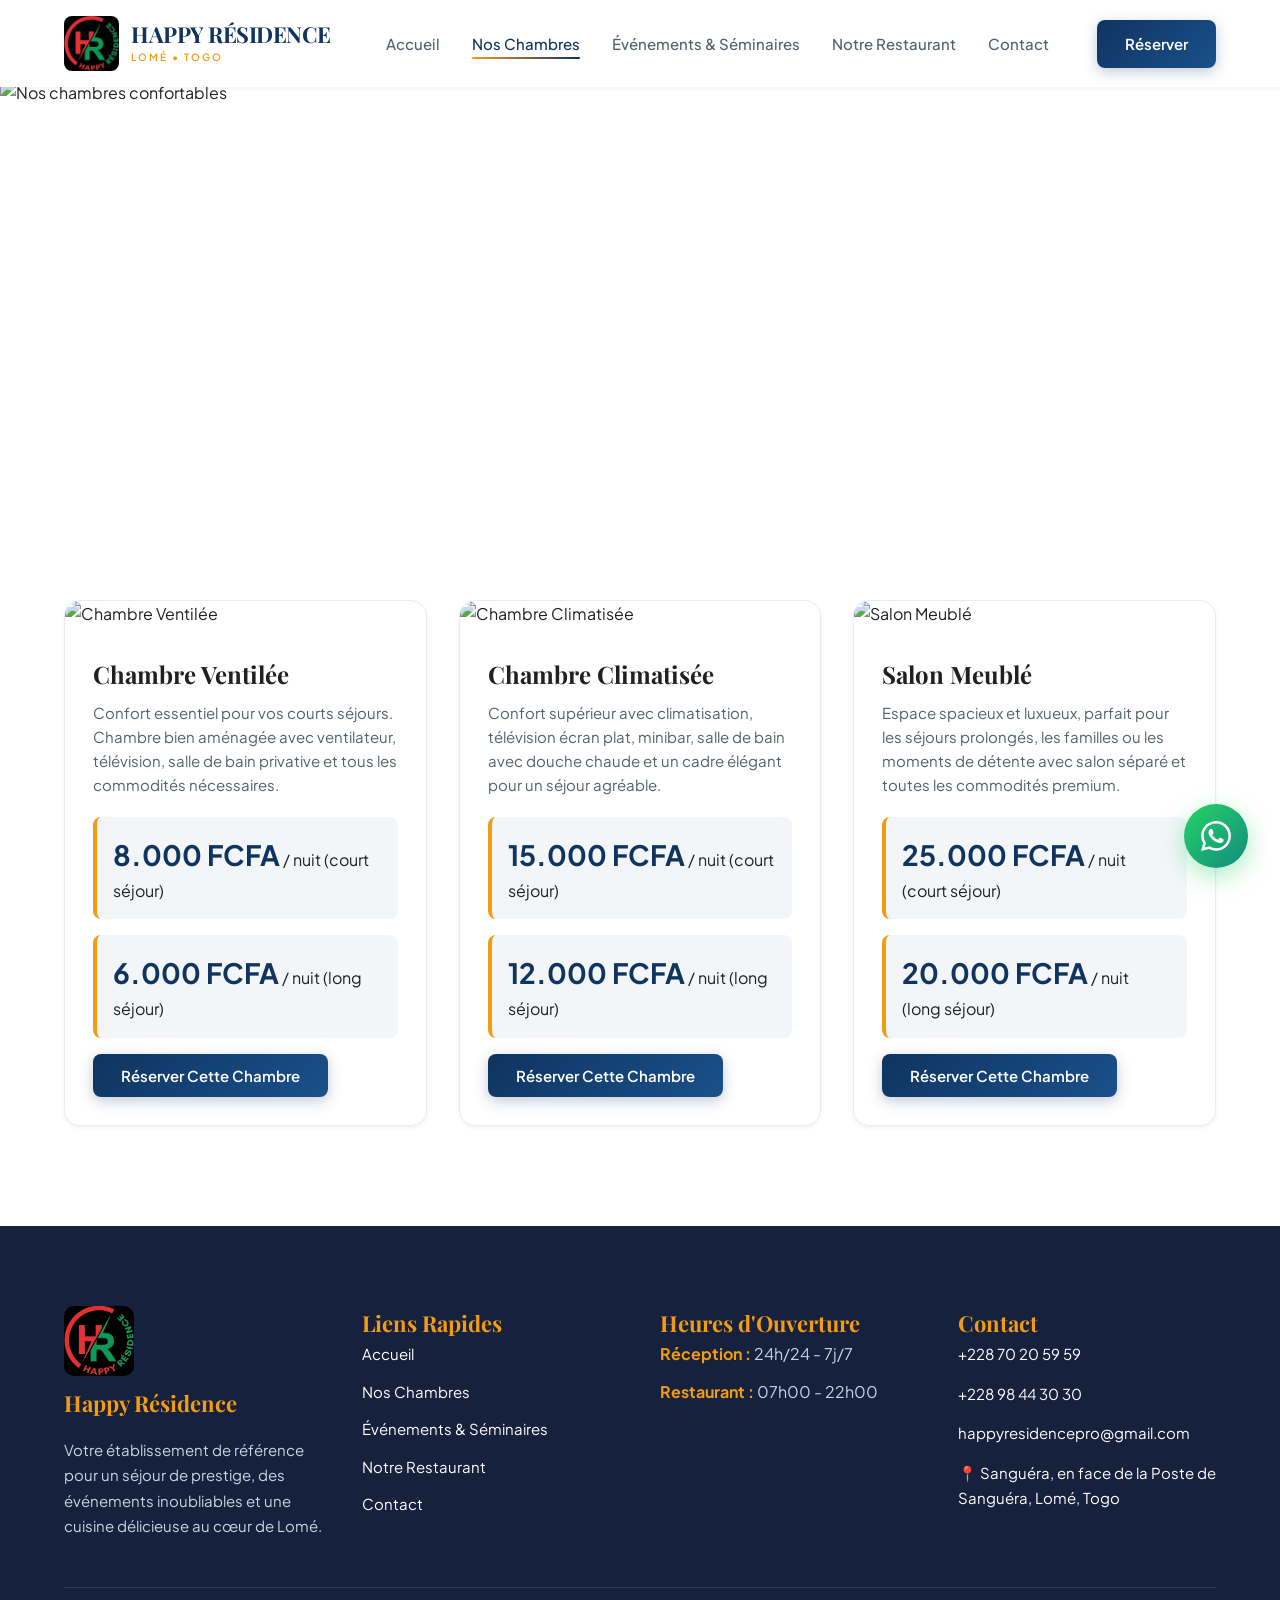
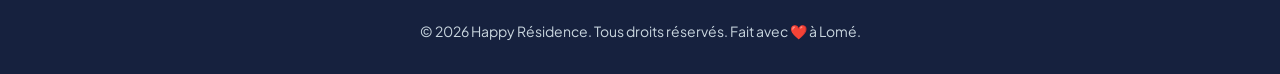
==== chambres.html @ ac266f94 "Initial commit: Happy Residence website project" ====
<!DOCTYPE html>
<html lang="fr">
<head>
    <meta charset="UTF-8">
    <meta name="viewport" content="width=device-width, initial-scale=1.0">
    <title>Nos Chambres & Tarifs | Happy Résidence - Lomé, Togo</title>
    
    <link rel="preconnect" href="https://fonts.googleapis.com">
    <link rel="preconnect" href="https://fonts.gstatic.com" crossorigin>
    <link href="https://fonts.googleapis.com/css2?family=Playfair+Display:wght=400;500;600;700&family=Plus+Jakarta+Sans:wght=300;400;500;600;700&display=swap" rel="stylesheet">
    
    <link rel="stylesheet" href="css/style.css">
    <link rel="stylesheet" href="css/responsive.css">
</head>
<body>
    <header class="header">
        <div class="container">
            <div class="header-content">
                <a href="index.html" class="logo">
                    <img src="img/logo.jpeg" alt="Happy Résidence Logo" class="logo-img">
                    <div class="logo-text">
                        <h1 class="logo-title">HAPPY RÉSIDENCE</h1>
                        <p class="logo-subtitle">LOMÉ • TOGO</p>
                    </div>
                </a>
                
                <nav class="nav">
                    <ul class="nav-list">
                        <li><a href="index.html" class="nav-link">Accueil</a></li>
                        <li><a href="chambres.html" class="nav-link active">Nos Chambres</a></li>
                        <li><a href="evenements.html" class="nav-link">Événements & Séminaires</a></li>
                        <li><a href="restaurant.html" class="nav-link">Notre Restaurant</a></li>
                        <li><a href="contact.html" class="nav-link">Contact</a></li>
                    </ul>
                    <a href="contact.html" class="btn btn-primary">Réserver</a>
                </nav>
                
                <button class="burger-btn" id="burgerBtn" aria-label="Menu">
                    <span></span>
                    <span></span>
                    <span></span>
                </button>
            </div>
        </div>
        
        <div class="mobile-menu" id="mobileMenu">
            <nav class="mobile-nav">
                <ul class="mobile-nav-list">
                    <li><a href="index.html" class="mobile-nav-link">Accueil</a></li>
                    <li><a href="chambres.html" class="mobile-nav-link active">Nos Chambres</a></li>
                    <li><a href="evenements.html" class="mobile-nav-link">Événements & Séminaires</a></li>
                    <li><a href="restaurant.html" class="mobile-nav-link">Notre Restaurant</a></li>
                    <li><a href="contact.html" class="mobile-nav-link">Contact</a></li>
                </ul>
                <a href="contact.html" class="btn btn-primary mobile-cta">Réserver</a>
            </nav>
        </div>
    </header>

    <section class="page-header">
        <img src="https://images.unsplash.com/photo-1631049307264-da0ec9d70304?q=80&w=2070&auto=format&fit=crop" alt="Nos chambres confortables" class="page-header-bg" loading="lazy">
        <div class="page-header-content">
            <h1 class="page-title">Nos Chambres</h1>
            <p class="page-subtitle">Confort, tranquillité et élégance pour votre séjour</p>
        </div>
    </section>

    <section class="rooms">
        <div class="container">
            <div class="rooms-grid">
                <article class="room-card fade-in">
                    <img src="https://images.unsplash.com/photo-1611892440504-42a792e24d32?q=80&w=800&auto=format&fit=crop" alt="Chambre Ventilée" class="room-image" loading="lazy">
                    <div class="room-content">
                        <h3 class="room-title">Chambre Ventilée</h3>
                        <p class="room-description">Confort essentiel pour vos courts séjours. Chambre bien aménagée avec ventilateur, télévision, salle de bain privative et tous les commodités nécessaires.</p>
                        <div class="room-price">
                            <span class="price-main">8.000 FCFA</span>
                            <span class="price-period">/ nuit (court séjour)</span>
                        </div>
                        <div class="room-price">
                            <span class="price-main">6.000 FCFA</span>
                            <span class="price-period">/ nuit (long séjour)</span>
                        </div>
                        <button class="btn btn-primary book-btn" data-room="Chambre Ventilée" data-price-court="8.000" data-price-long="6.000">Réserver Cette Chambre</button>
                    </div>
                </article>

                <article class="room-card fade-in">
                    <img src="https://images.unsplash.com/photo-1590490360182-c33d57733427?q=80&w=800&auto=format&fit=crop" alt="Chambre Climatisée" class="room-image" loading="lazy">
                    <div class="room-content">
                        <h3 class="room-title">Chambre Climatisée</h3>
                        <p class="room-description">Confort supérieur avec climatisation, télévision écran plat, minibar, salle de bain avec douche chaude et un cadre élégant pour un séjour agréable.</p>
                        <div class="room-price">
                            <span class="price-main">15.000 FCFA</span>
                            <span class="price-period">/ nuit (court séjour)</span>
                        </div>
                        <div class="room-price">
                            <span class="price-main">12.000 FCFA</span>
                            <span class="price-period">/ nuit (long séjour)</span>
                        </div>
                        <button class="btn btn-primary book-btn" data-room="Chambre Climatisée" data-price-court="15.000" data-price-long="12.000">Réserver Cette Chambre</button>
                    </div>
                </article>

                <article class="room-card fade-in">
                    <img src="https://images.unsplash.com/photo-1618773928121-c32242e63f39?q=80&w=800&auto=format&fit=crop" alt="Salon Meublé" class="room-image" loading="lazy">
                    <div class="room-content">
                        <h3 class="room-title">Salon Meublé</h3>
                        <p class="room-description">Espace spacieux et luxueux, parfait pour les séjours prolongés, les familles ou les moments de détente avec salon séparé et toutes les commodités premium.</p>
                        <div class="room-price">
                            <span class="price-main">25.000 FCFA</span>
                            <span class="price-period">/ nuit (court séjour)</span>
                        </div>
                        <div class="room-price">
                            <span class="price-main">20.000 FCFA</span>
                            <span class="price-period">/ nuit (long séjour)</span>
                        </div>
                        <button class="btn btn-primary book-btn" data-room="Salon Meublé" data-price-court="25.000" data-price-long="20.000">Réserver Cette Chambre</button>
                    </div>
                </article>
            </div>
        </div>
    </section>

    <footer class="footer">
        <div class="container">
            <div class="footer-grid">
                <div class="footer-col">
                    <a href="index.html" class="footer-logo-link">
                        <img src="img/logo.jpeg" alt="Happy Résidence Logo" class="footer-logo-img">
                        <h3 class="footer-title">Happy Résidence</h3>
                    </a>
                    <p class="footer-text">Votre établissement de référence pour un séjour de prestige, des événements inoubliables et une cuisine délicieuse au cœur de Lomé.</p>
                </div>

                <div class="footer-col">
                    <h3 class="footer-title">Liens Rapides</h3>
                    <ul class="footer-links">
                        <li><a href="index.html" class="footer-link">Accueil</a></li>
                        <li><a href="chambres.html" class="footer-link">Nos Chambres</a></li>
                        <li><a href="evenements.html" class="footer-link">Événements & Séminaires</a></li>
                        <li><a href="restaurant.html" class="footer-link">Notre Restaurant</a></li>
                        <li><a href="contact.html" class="footer-link">Contact</a></li>
                    </ul>
                </div>

                <div class="footer-col">
                    <h3 class="footer-title">Heures d'Ouverture</h3>
                    <ul class="footer-hours">
                        <li><strong>Réception :</strong> 24h/24 - 7j/7</li>
                        <li><strong>Restaurant :</strong> 07h00 - 22h00</li>
                    </ul>
                </div>

                <div class="footer-col">
                    <h3 class="footer-title">Contact</h3>
                    <ul class="footer-contact">
                        <li><a href="tel:+22870205959" class="footer-link">+228 70 20 59 59</a></li>
                        <li><a href="tel:+22898443030" class="footer-link">+228 98 44 30 30</a></li>
                        <li><a href="mailto:happyresidencepro@gmail.com" class="footer-link">happyresidencepro@gmail.com</a></li>
                        <li><a href="https://maps.app.goo.gl/DwYgNiYXTVV6hnTg8" class="footer-link" target="_blank">📍 Sanguéra, en face de la Poste de Sanguéra, Lomé, Togo</a></li>
                    </ul>
                </div>
            </div>

            <div class="footer-bottom">
                <p class="footer-copyright">&copy; 2026 Happy Résidence. Tous droits réservés. Fait avec ❤️ à Lomé.</p>
            </div>
        </div>
    </footer>

    <a href="https://wa.me/22870205959?text=Bonjour%20Happy%20R%C3%A9sidence%2C%20je%20souhaite%20vous%20contacter%20pour%20réserver%20une%20chambre." target="_blank" class="whatsapp-float" aria-label="Contactez-nous sur WhatsApp">
        <svg viewBox="0 0 24 24" fill="currentColor">
            <path d="M17.472 14.382c-.297-.149-1.758-.867-2.03-.967-.273-.099-.471-.148-.67.15-.197.297-.767.966-.94 1.164-.173.199-.347.223-.644.075-.297-.15-1.255-.463-2.39-1.475-.883-.788-1.48-1.761-1.653-2.059-.173-.297-.018-.458.13-.606.134-.133.298-.347.446-.52.149-.174.198-.298.298-.497.099-.198.05-.371-.025-.52-.075-.149-.669-1.612-.916-2.207-.242-.579-.487-.5-.669-.51-.173-.008-.371-.01-.57-.01-.198 0-.52.074-.792.372-.272.297-1.04 1.016-1.04 2.479 0 1.462 1.065 2.875 1.213 3.074.149.198 2.096 3.2 5.077 4.487.709.306 1.262.489 1.694.625.712.227 1.36.195 1.871.118.571-.085 1.758-.719 2.006-1.413.248-.694.248-1.289.173-1.413-.074-.124-.272-.198-.57-.347m-5.421 7.403h-.004a9.87 9.87 0 01-5.031-1.378l-.361-.214-3.741.982.998-3.648-.235-.374a9.86 9.86 0 01-1.51-5.26c.001-5.45 4.436-9.884 9.888-9.884 2.64 0 5.122 1.03 6.988 2.898a9.825 9.825 0 012.893 6.994c-.003 5.45-4.437 9.884-9.885 9.884m8.413-18.297A11.815 11.815 0 0012.05 0C5.495 0 .16 5.335.157 11.892c0 2.096.547 4.142 1.588 5.945L.057 24l6.305-1.654a11.882 11.882 0 005.683 1.448h.005c6.554 0 11.89-5.335 11.893-11.893a11.821 11.821 0 00-3.48-8.413z"></path>
        </svg>
    </a>

    <script src="js/main.js"></script>
    <script src="js/booking.js"></script>
</body>
</html>
---- css/style.css ----
:root {
    --primary-color: #0f3460;
    --secondary-color: #1a508b;
    --accent-color: #f39c12;
    --text-dark: #1e2022;
    --text-light: #52616b;
    --text-muted: #c9d6df;
    --bg-white: #ffffff;
    --bg-light: #f8f9fa;
    --bg-dark: #0f3460;
    --bg-footer: #16213e;
    --border-light: #e9ecef;
    --shadow-sm: 0 2px 4px rgba(0, 0, 0, 0.05);
    --shadow-md: 0 4px 12px rgba(0, 0, 0, 0.08);
    --shadow-lg: 0 10px 30px rgba(0, 0, 0, 0.12);
    --shadow-xl: 0 20px 60px rgba(0, 0, 0, 0.15);
    --transition: all 0.3s cubic-bezier(0.25, 0.46, 0.45, 0.94);
    --radius-sm: 4px;
    --radius-md: 8px;
    --radius-lg: 16px;
    --radius-xl: 24px;
}

* {
    margin: 0;
    padding: 0;
    box-sizing: border-box;
}

html {
    scroll-behavior: smooth;
}

body {
    font-family: 'Plus Jakarta Sans', -apple-system, BlinkMacSystemFont, 'Segoe UI', Roboto, Oxygen, Ubuntu, Cantarell, sans-serif;
    color: var(--text-dark);
    line-height: 1.6;
    background-color: var(--bg-white);
    -webkit-font-smoothing: antialiased;
    -moz-osx-font-smoothing: grayscale;
}

.container {
    max-width: 1200px;
    margin: 0 auto;
    padding: 0 24px;
}

/* Header Styles */
.header {
    position: fixed;
    top: 0;
    left: 0;
    right: 0;
    background-color: rgba(255, 255, 255, 0.95);
    backdrop-filter: blur(10px);
    -webkit-backdrop-filter: blur(10px);
    box-shadow: var(--shadow-sm);
    z-index: 1000;
    padding: 16px 0;
    transition: var(--transition);
}

.header.scrolled {
    box-shadow: var(--shadow-md);
    padding: 12px 0;
}

.header-content {
    display: flex;
    justify-content: space-between;
    align-items: center;
}

.logo {
    text-decoration: none;
    display: flex;
    align-items: center;
    gap: 12px;
}

.logo-img {
    width: 55px;
    height: 55px;
    object-fit: cover;
    border-radius: 8px;
}

.logo-text {
    display: flex;
    flex-direction: column;
}

.logo-title {
    font-family: 'Playfair Display', Georgia, serif;
    font-size: 22px;
    font-weight: 700;
    color: var(--primary-color);
    line-height: 1.1;
    letter-spacing: -0.5px;
}

.logo-subtitle {
    font-size: 10px;
    color: var(--accent-color);
    font-weight: 600;
    letter-spacing: 2px;
    text-transform: uppercase;
    margin-top: 2px;
}

.nav {
    display: flex;
    align-items: center;
    gap: 48px;
}

.nav-list {
    display: flex;
    list-style: none;
    gap: 32px;
}

.nav-link {
    text-decoration: none;
    color: var(--text-light);
    font-weight: 500;
    font-size: 15px;
    transition: var(--transition);
    position: relative;
}

.nav-link::after {
    content: '';
    position: absolute;
    bottom: -6px;
    left: 0;
    width: 0;
    height: 2px;
    background: linear-gradient(90deg, var(--accent-color), var(--primary-color));
    transition: var(--transition);
    border-radius: 2px;
}

.nav-link:hover,
.nav-link.active {
    color: var(--primary-color);
}

.nav-link:hover::after,
.nav-link.active::after {
    width: 100%;
}

/* Button Styles */
.btn {
    display: inline-flex;
    align-items: center;
    justify-content: center;
    gap: 8px;
    padding: 12px 28px;
    border-radius: var(--radius-md);
    font-weight: 600;
    font-size: 15px;
    text-decoration: none;
    transition: var(--transition);
    cursor: pointer;
    border: none;
    font-family: inherit;
    outline: none;
}

.btn-primary {
    background: linear-gradient(135deg, var(--primary-color), var(--secondary-color));
    color: var(--bg-white);
    box-shadow: 0 4px 14px rgba(15, 52, 96, 0.25);
}

.btn-primary:hover {
    transform: translateY(-2px);
    box-shadow: 0 8px 24px rgba(15, 52, 96, 0.35);
}

.btn-secondary {
    background-color: transparent;
    color: var(--bg-white);
    border: 2px solid var(--bg-white);
}

.btn-secondary:hover {
    background-color: var(--bg-white);
    color: var(--primary-color);
    transform: translateY(-2px);
}

.btn-accent {
    background: linear-gradient(135deg, var(--accent-color), #e67e22);
    color: var(--bg-white);
    box-shadow: 0 4px 14px rgba(243, 156, 18, 0.3);
}

.btn-accent:hover {
    transform: translateY(-2px);
    box-shadow: 0 8px 24px rgba(243, 156, 18, 0.4);
}

.btn-outline {
    background-color: transparent;
    color: var(--primary-color);
    border: 2px solid var(--primary-color);
}

.btn-outline:hover {
    background-color: var(--primary-color);
    color: var(--bg-white);
    transform: translateY(-2px);
}

/* Mobile Menu */
.burger-btn {
    display: none;
    flex-direction: column;
    gap: 6px;
    background: none;
    border: none;
    cursor: pointer;
    padding: 8px;
    z-index: 1001;
}

.burger-btn span {
    width: 26px;
    height: 3px;
    background-color: var(--primary-color);
    border-radius: 2px;
    transition: var(--transition);
}

.burger-btn.active span:nth-child(1) {
    transform: rotate(45deg) translate(6px, 6px);
}

.burger-btn.active span:nth-child(2) {
    opacity: 0;
}

.burger-btn.active span:nth-child(3) {
    transform: rotate(-45deg) translate(6px, -6px);
}

.mobile-menu {
    display: none;
    position: fixed;
    top: 0;
    left: 0;
    right: 0;
    bottom: 0;
    background-color: var(--bg-white);
    z-index: 999;
    padding: 100px 32px 40px;
    transform: translateX(100%);
    transition: transform 0.4s cubic-bezier(0.25, 0.46, 0.45, 0.94);
}

.mobile-menu.active {
    transform: translateX(0);
}

.mobile-nav-list {
    list-style: none;
    display: flex;
    flex-direction: column;
    gap: 24px;
    margin-bottom: 48px;
}

.mobile-nav-link {
    text-decoration: none;
    color: var(--text-dark);
    font-size: 20px;
    font-weight: 600;
    transition: var(--transition);
}

.mobile-nav-link:hover,
.mobile-nav-link.active {
    color: var(--primary-color);
}

.mobile-cta {
    width: 100%;
}

/* Hero Section */
.hero {
    position: relative;
    height: 100vh;
    min-height: 640px;
    overflow: hidden;
    margin-top: 80px;
}

.hero-bg {
    width: 100%;
    height: 100%;
    object-fit: cover;
    position: absolute;
    top: 0;
    left: 0;
    pointer-events: none;
}

.hero-overlay {
    position: absolute;
    top: 0;
    left: 0;
    right: 0;
    bottom: 0;
    background: linear-gradient(135deg, rgba(15, 52, 96, 0.4) 0%, rgba(22, 33, 62, 0.5) 100%);
    z-index: 1;
}

.hero-content {
    position: absolute;
    top: 50%;
    left: 50%;
    transform: translate(-50%, -50%);
    z-index: 2;
    text-align: center;
    color: var(--bg-white);
    width: 100%;
    padding: 0 24px;
}

.hero-subtitle {
    font-size: 14px;
    color: var(--accent-color);
    font-weight: 700;
    letter-spacing: 3px;
    text-transform: uppercase;
    margin-bottom: 16px;
}

.hero-title {
    font-family: 'Playfair Display', Georgia, serif;
    font-size: 56px;
    font-weight: 700;
    margin-bottom: 16px;
    line-height: 1.15;
    letter-spacing: -1px;
}

.hero-description {
    font-size: 18px;
    margin-bottom: 40px;
    font-weight: 400;
    color: rgba(255, 255, 255, 0.85);
    max-width: 600px;
    margin-left: auto;
    margin-right: auto;
}

.hero-buttons {
    display: flex;
    gap: 16px;
    justify-content: center;
    flex-wrap: wrap;
}

/* Page Header */
.page-header {
    position: relative;
    height: 420px;
    overflow: hidden;
    margin-top: 80px;
}

.page-header-bg {
    width: 100%;
    height: 100%;
    object-fit: cover;
}

.page-header-overlay {
    position: absolute;
    top: 0;
    left: 0;
    right: 0;
    bottom: 0;
    background: linear-gradient(135deg, rgba(15, 52, 96, 0.85) 0%, rgba(22, 33, 62, 0.92) 100%);
    z-index: 1;
}

.page-header-content {
    position: absolute;
    top: 50%;
    left: 50%;
    transform: translate(-50%, -50%);
    z-index: 2;
    text-align: center;
    color: var(--bg-white);
    width: 100%;
    padding: 0 24px;
}

.page-title {
    font-family: 'Playfair Display', Georgia, serif;
    font-size: 48px;
    font-weight: 700;
    margin-bottom: 12px;
    line-height: 1.2;
    letter-spacing: -1px;
}

.page-subtitle {
    font-size: 18px;
    color: rgba(255, 255, 255, 0.85);
    font-weight: 500;
}

/* Booking Bar */
.booking-bar {
    position: relative;
    margin-top: -80px;
    z-index: 10;
}

.booking-form {
    background-color: var(--bg-white);
    padding: 32px;
    border-radius: var(--radius-lg);
    box-shadow: var(--shadow-xl);
    display: grid;
    grid-template-columns: repeat(5, 1fr);
    gap: 20px;
    align-items: end;
}

.form-group {
    display: flex;
    flex-direction: column;
    gap: 8px;
}

.form-group label {
    font-size: 13px;
    font-weight: 700;
    color: var(--text-light);
    text-transform: uppercase;
    letter-spacing: 0.5px;
}

.form-group input,
.form-group select {
    padding: 14px 16px;
    border: 1.5px solid var(--border-light);
    border-radius: var(--radius-md);
    font-family: inherit;
    font-size: 15px;
    color: var(--text-dark);
    transition: var(--transition);
    background-color: var(--bg-white);
}

.form-group input:focus,
.form-group select:focus {
    outline: none;
    border-color: var(--primary-color);
    box-shadow: 0 0 0 4px rgba(15, 52, 96, 0.08);
}

/* Sections */
.rooms,
.events,
.restaurant,
.home-features,
.contact-section {
    padding: 100px 0;
}

.events,
.restaurant {
    background-color: var(--bg-light);
}

.section-header {
    text-align: center;
    margin-bottom: 64px;
}

.section-subtitle {
    font-size: 13px;
    color: var(--accent-color);
    font-weight: 700;
    letter-spacing: 2.5px;
    text-transform: uppercase;
    margin-bottom: 12px;
}

.section-title {
    font-family: 'Playfair Display', Georgia, serif;
    font-size: 42px;
    font-weight: 700;
    color: var(--text-dark);
    line-height: 1.2;
    letter-spacing: -0.5px;
}

/* Features Grid */
.features-grid {
    display: grid;
    grid-template-columns: repeat(3, 1fr);
    gap: 32px;
}

.feature-card {
    background-color: var(--bg-white);
    border-radius: var(--radius-lg);
    overflow: hidden;
    box-shadow: var(--shadow-sm);
    transition: var(--transition);
    border: 1px solid var(--border-light);
}

.feature-card:hover {
    transform: translateY(-8px);
    box-shadow: var(--shadow-lg);
}

.feature-image {
    width: 100%;
    height: 220px;
    object-fit: cover;
}

.feature-content {
    padding: 28px;
}

.feature-title {
    font-family: 'Playfair Display', Georgia, serif;
    font-size: 22px;
    font-weight: 700;
    margin-bottom: 10px;
    color: var(--text-dark);
}

.feature-description {
    color: var(--text-light);
    margin-bottom: 24px;
    line-height: 1.6;
    font-size: 15px;
}

/* Services Section */
.services {
    padding: 100px 0;
    background-color: var(--bg-white);
}

.services-grid {
    display: grid;
    grid-template-columns: repeat(3, 1fr);
    gap: 32px;
}

.service-card {
    background-color: var(--bg-light);
    padding: 32px;
    border-radius: var(--radius-lg);
    text-align: center;
    transition: var(--transition);
    border: 1px solid var(--border-light);
}

.service-card:hover {
    transform: translateY(-8px);
    box-shadow: var(--shadow-lg);
}

.service-icon-wrapper {
    width: 72px;
    height: 72px;
    background: linear-gradient(135deg, var(--primary-color), var(--secondary-color));
    border-radius: 50%;
    display: flex;
    align-items: center;
    justify-content: center;
    margin: 0 auto 20px;
}

.service-icon-svg {
    width: 32px;
    height: 32px;
    stroke: var(--bg-white);
    stroke-width: 2;
    fill: none;
}

.service-title {
    font-family: var(--font-heading);
    font-size: 20px;
    font-weight: 700;
    color: var(--text-dark);
    margin-bottom: 12px;
}

.service-text {
    color: var(--text-light);
    font-size: 15px;
    line-height: 1.6;
}

/* Gallery Preview Section */
.gallery-preview {
    padding: 100px 0;
    background-color: var(--bg-light);
}

.gallery-grid {
    display: grid;
    grid-template-columns: repeat(auto-fill, minmax(250px, 1fr));
    gap: 20px;
}

.gallery-item {
    border-radius: var(--radius-md);
    overflow: hidden;
    box-shadow: var(--shadow-sm);
    transition: var(--transition);
}

.gallery-item:hover {
    transform: scale(1.03);
    box-shadow: var(--shadow-md);
}

.gallery-item img {
    width: 100%;
    height: 100%;
    object-fit: cover;
    display: block;
}

/* Testimonials Section */
.testimonials {
    padding: 100px 0;
    background-color: var(--bg-white);
}

.testimonials-grid {
    display: grid;
    grid-template-columns: repeat(3, 1fr);
    gap: 32px;
}

.testimonial-card {
    background-color: var(--bg-light);
    padding: 36px;
    border-radius: var(--radius-lg);
    position: relative;
    border: 1px solid var(--border-light);
}

.testimonial-quote {
    font-family: var(--font-heading);
    font-size: 64px;
    color: var(--accent-color);
    line-height: 1;
    position: absolute;
    top: 16px;
    left: 24px;
    opacity: 0.3;
}

.testimonial-text {
    color: var(--text-light);
    font-size: 16px;
    line-height: 1.7;
    margin-bottom: 28px;
    padding-top: 16px;
}

.testimonial-author {
    display: flex;
    align-items: center;
    gap: 16px;
}

.testimonial-avatar {
    width: 56px;
    height: 56px;
    background: linear-gradient(135deg, var(--primary-color), var(--accent-color));
    border-radius: 50%;
    display: flex;
    align-items: center;
    justify-content: center;
    color: var(--bg-white);
    font-weight: 700;
    font-size: 18px;
}

.testimonial-name {
    font-size: 16px;
    font-weight: 700;
    color: var(--text-dark);
    margin-bottom: 4px;
}

.testimonial-role {
    font-size: 14px;
    color: var(--text-light);
}

/* CTA Section */
.cta-section {
    padding: 100px 0;
    background: linear-gradient(135deg, var(--primary-color), var(--secondary-color));
}

.cta-content {
    text-align: center;
    color: var(--bg-white);
}

.cta-title {
    font-family: var(--font-heading);
    font-size: 36px;
    font-weight: 700;
    margin-bottom: 16px;
}

.cta-text {
    font-size: 18px;
    color: rgba(255, 255, 255, 0.9);
    margin-bottom: 32px;
    max-width: 600px;
    margin-left: auto;
    margin-right: auto;
}

.cta-buttons {
    display: flex;
    gap: 16px;
    justify-content: center;
    flex-wrap: wrap;
}

.btn-outline.light {
    border-color: var(--bg-white);
    color: var(--bg-white);
}

.btn-outline.light:hover {
    background-color: var(--bg-white);
    color: var(--primary-color);
}

/* Menu Section */
.menu-section {
    margin-bottom: 5rem;
}

.menu-section-header {
    display: flex;
    align-items: center;
    gap: 1.5rem;
    margin-bottom: 2rem;
}

.menu-section-icon-wrapper {
    width: 4rem;
    height: 4rem;
    background: linear-gradient(135deg, var(--primary-color), var(--secondary-color));
    border-radius: 12px;
    display: flex;
    align-items: center;
    justify-content: center;
    flex-shrink: 0;
}

.menu-section-icon-svg {
    width: 2rem;
    height: 2rem;
    stroke: var(--bg-white);
    fill: none;
}

.menu-section-title {
    font-family: var(--font-heading);
    font-size: 1.75rem;
    font-weight: 700;
    color: var(--text-dark);
    margin-bottom: 0.25rem;
}

.menu-section-desc {
    color: var(--text-light);
    font-size: 1rem;
}

.menu-items-grid {
    display: grid;
    grid-template-columns: repeat(auto-fit, minmax(280px, 1fr));
    gap: 1.5rem;
}

.menu-item-card {
    background-color: var(--bg-white);
    border-radius: 16px;
    overflow: hidden;
    box-shadow: var(--shadow-sm);
    transition: var(--transition);
    border: 1px solid var(--border-light);
}

.menu-item-card:hover {
    transform: translateY(-6px);
    box-shadow: var(--shadow-md);
}

.menu-item-img {
    width: 100%;
    height: 200px;
    object-fit: cover;
}

.menu-item-card-content {
    padding: 1.5rem;
}

.menu-item-card-header {
    display: flex;
    justify-content: space-between;
    align-items: flex-start;
    margin-bottom: 0.75rem;
    gap: 1rem;
}

.menu-item-card-header h4 {
    font-family: var(--font-heading);
    font-size: 1.125rem;
    font-weight: 700;
    color: var(--text-dark);
}

.menu-item-card-price {
    font-size: 1.125rem;
    font-weight: 700;
    color: var(--accent-color);
    white-space: nowrap;
}

.menu-item-card-desc {
    color: var(--text-light);
    font-size: 0.9375rem;
    line-height: 1.5;
}

/* Rooms Grid */
.rooms-grid,
.events-grid {
    display: grid;
    grid-template-columns: repeat(3, 1fr);
    gap: 32px;
}

.room-card,
.event-card {
    background-color: var(--bg-white);
    border-radius: var(--radius-lg);
    overflow: hidden;
    box-shadow: var(--shadow-sm);
    transition: var(--transition);
    border: 1px solid var(--border-light);
}

.room-card:hover,
.event-card:hover {
    transform: translateY(-8px);
    box-shadow: var(--shadow-lg);
}

.room-image,
.event-image {
    width: 100%;
    height: 240px;
    object-fit: cover;
}

.room-content,
.event-content {
    padding: 28px;
}

.room-title,
.event-title {
    font-family: 'Playfair Display', Georgia, serif;
    font-size: 24px;
    font-weight: 700;
    margin-bottom: 8px;
    color: var(--text-dark);
}

.room-description,
.event-description {
    color: var(--text-light);
    margin-bottom: 20px;
    line-height: 1.6;
    font-size: 15px;
}

.room-price {
    margin-bottom: 16px;
    padding: 16px;
    background: linear-gradient(135deg, rgba(15, 52, 96, 0.05), rgba(26, 80, 139, 0.05));
    border-radius: var(--radius-md);
    border-left: 4px solid var(--accent-color);
}

.price-main {
    font-size: 28px;
    font-weight: 700;
    color: var(--primary-color);
}

.price-label {
    font-size: 14px;
    color: var(--text-light);
    font-weight: 500;
}

.room-short-stay {
    font-size: 13px;
    color: var(--text-light);
    margin-bottom: 24px;
    padding: 14px;
    background-color: var(--bg-light);
    border-radius: var(--radius-md);
    line-height: 1.7;
}

.event-price {
    font-size: 15px;
    font-weight: 600;
    color: var(--accent-color);
    margin-bottom: 24px;
    padding: 14px;
    background: linear-gradient(135deg, rgba(243, 156, 18, 0.1), rgba(230, 126, 34, 0.1));
    border-radius: var(--radius-md);
    display: inline-block;
}

.events-grid {
    grid-template-columns: repeat(2, 1fr);
}

/* Restaurant Section */
.restaurant-intro {
    text-align: center;
    font-size: 18px;
    color: var(--text-light);
    margin-bottom: 56px;
    max-width: 700px;
    margin-left: auto;
    margin-right: auto;
}

.menu-container {
    display: grid;
    grid-template-columns: repeat(2, 1fr);
    gap: 24px;
}

.menu-section {
    background-color: var(--bg-white);
    padding: 36px;
    border-radius: var(--radius-lg);
    box-shadow: var(--shadow-sm);
    border: 1px solid var(--border-light);
    transition: var(--transition);
}

.menu-section:hover {
    transform: translateY(-4px);
    box-shadow: var(--shadow-md);
}

.menu-category {
    font-family: 'Playfair Display', Georgia, serif;
    font-size: 24px;
    font-weight: 700;
    color: var(--primary-color);
    margin-bottom: 20px;
    padding-bottom: 12px;
    border-bottom: 2px solid var(--accent-color);
    display: inline-block;
}

.menu-item {
    font-size: 16px;
    color: var(--text-dark);
    margin-bottom: 12px;
    line-height: 1.6;
}

.menu-price {
    font-size: 15px;
    font-weight: 700;
    color: var(--accent-color);
    margin-bottom: 8px;
}

.menu-price.small {
    font-size: 14px;
    color: var(--text-light);
}

/* Contact Section */
.contact-grid {
    display: grid;
    grid-template-columns: 1fr 1.3fr;
    gap: 64px;
}

.contact-info-title,
.contact-form-title {
    font-family: 'Playfair Display', Georgia, serif;
    font-size: 36px;
    font-weight: 700;
    color: var(--text-dark);
    margin-bottom: 40px;
    line-height: 1.2;
}

.contact-item {
    display: flex;
    gap: 20px;
    margin-bottom: 32px;
    padding: 20px;
    background-color: var(--bg-light);
    border-radius: var(--radius-md);
    transition: var(--transition);
}

.contact-item:hover {
    background-color: rgba(15, 52, 96, 0.05);
}

.contact-icon-wrapper {
    width: 48px;
    height: 48px;
    background: linear-gradient(135deg, var(--primary-color), var(--secondary-color));
    border-radius: var(--radius-md);
    display: flex;
    align-items: center;
    justify-content: center;
    flex-shrink: 0;
}

.contact-icon-svg {
    width: 24px;
    height: 24px;
    stroke: var(--bg-white);
    stroke-width: 2;
    fill: none;
}

.contact-details {
    flex: 1;
}

.contact-item-title {
    font-size: 16px;
    font-weight: 700;
    color: var(--text-dark);
    margin-bottom: 6px;
}

.contact-item-text {
    color: var(--text-light);
    line-height: 1.6;
    font-size: 15px;
}

.contact-link {
    color: var(--primary-color);
    text-decoration: none;
    transition: var(--transition);
    font-weight: 500;
}

.contact-link:hover {
    color: var(--secondary-color);
}

.contact-buttons {
    margin-top: 24px;
    display: flex;
    flex-direction: column;
    gap: 12px;
}

.btn-full {
    width: 100%;
}

.contact-form {
    background-color: var(--bg-white);
    padding: 40px;
    border-radius: var(--radius-lg);
    box-shadow: var(--shadow-md);
    border: 1px solid var(--border-light);
}

.form-row {
    display: grid;
    grid-template-columns: 1fr 1fr;
    gap: 20px;
}

.contact-form .form-group input,
.contact-form .form-group select,
.contact-form .form-group textarea {
    width: 100%;
    padding: 14px 16px;
    border: 1.5px solid var(--border-light);
    border-radius: var(--radius-md);
    font-family: inherit;
    font-size: 15px;
    background-color: var(--bg-white);
    color: var(--text-dark);
    transition: var(--transition);
}

.contact-form .form-group textarea {
    resize: vertical;
    min-height: 120px;
}

.contact-form .form-group input:focus,
.contact-form .form-group select:focus,
.contact-form .form-group textarea:focus {
    outline: none;
    border-color: var(--primary-color);
    box-shadow: 0 0 0 4px rgba(15, 52, 96, 0.08);
}

/* Google Maps */
.map-container {
    width: 100%;
    height: 400px;
    border-radius: var(--radius-lg);
    overflow: hidden;
    box-shadow: var(--shadow-md);
    margin-top: 32px;
}

.map-container iframe {
    width: 100%;
    height: 100%;
    border: 0;
}

/* Footer */
.footer {
    background-color: var(--bg-footer);
    color: var(--text-muted);
    padding: 80px 0 32px;
}

.footer-grid {
    display: grid;
    grid-template-columns: repeat(auto-fit, minmax(250px, 1fr));
    gap: 40px;
    margin-bottom: 48px;
}

.footer-links,
.footer-hours {
    list-style: none;
}

.footer-links li,
.footer-hours li {
    margin-bottom: 12px;
}

.footer-hours strong {
    color: var(--accent-color);
}

.footer-logo-link {
    text-decoration: none;
    display: flex;
    flex-direction: column;
    align-items: flex-start;
    gap: 10px;
    margin-bottom: 16px;
}

.footer-logo-img {
    width: 70px;
    height: 70px;
    object-fit: cover;
    border-radius: 10px;
}

.footer-title {
    font-family: 'Playfair Display', Georgia, serif;
    font-size: 22px;
    font-weight: 700;
    margin-bottom: 0;
    color: var(--accent-color);
}

.footer-text {
    color: var(--text-muted);
    font-size: 15px;
    line-height: 1.7;
}

.footer-contact {
    list-style: none;
}

.footer-contact li {
    margin-bottom: 14px;
}

.footer-link {
    color: var(--bg-white);
    text-decoration: none;
    transition: var(--transition);
    font-size: 15px;
}

.footer-link:hover {
    color: var(--accent-color);
}

.footer-address {
    color: var(--text-muted);
    font-size: 15px;
    line-height: 1.7;
}

.footer-bottom {
    padding-top: 32px;
    border-top: 1px solid rgba(255, 255, 255, 0.1);
    text-align: center;
}

.footer-copyright {
    color: var(--text-muted);
    font-size: 14px;
}

/* WhatsApp Float */
.whatsapp-float {
    position: fixed;
    bottom: 32px;
    right: 32px;
    width: 64px;
    height: 64px;
    background: linear-gradient(135deg, #25d366, #128c7e);
    color: white;
    border-radius: 50%;
    display: flex;
    align-items: center;
    justify-content: center;
    box-shadow: 0 8px 24px rgba(37, 211, 102, 0.4);
    z-index: 998;
    transition: var(--transition);
    text-decoration: none;
}

.whatsapp-float:hover {
    transform: scale(1.1);
    box-shadow: 0 12px 32px rgba(37, 211, 102, 0.5);
}

.whatsapp-float svg {
    width: 30px;
    height: 30px;
}

/* Animations */
.fade-in {
    opacity: 0;
    transform: translateY(30px);
    transition: opacity 0.6s cubic-bezier(0.25, 0.46, 0.45, 0.94), transform 0.6s cubic-bezier(0.25, 0.46, 0.45, 0.94);
}

.fade-in.visible {
    opacity: 1;
    transform: translateY(0);
}

/* Catering Info */
.catering-info {
    text-align: center;
    padding: 48px;
    background: linear-gradient(135deg, rgba(15, 52, 96, 0.05), rgba(26, 80, 139, 0.05));
    border-radius: var(--radius-lg);
    margin-top: 4rem;
    border: 1px solid var(--border-light);
}

.catering-title {
    font-family: 'Playfair Display', Georgia, serif;
    font-size: 28px;
    font-weight: 700;
    color: var(--text-dark);
    margin-bottom: 16px;
}

.catering-text {
    color: var(--text-light);
    font-size: 16px;
    line-height: 1.7;
    margin-bottom: 24px;
    max-width: 600px;
    margin-left: auto;
    margin-right: auto;
}

.btn-small {
    padding: 8px 16px;
    font-size: 14px;
}

/* FAQ Section */
.faq-section {
    padding: 48px 0;
    margin-top: 32px;
}

.faq-grid {
    display: grid;
    grid-template-columns: repeat(auto-fit, minmax(300px, 1fr));
    gap: 24px;
}

.faq-item {
    background: white;
    padding: 24px;
    border-radius: 12px;
    box-shadow: var(--shadow-sm);
    border-left: 4px solid var(--primary-color);
    transition: var(--transition);
}

.faq-item:hover {
    box-shadow: var(--shadow-md);
    transform: translateY(-4px);
}

.faq-item h3 {
    font-family: 'Playfair Display', Georgia, serif;
    font-size: 1.15rem;
    margin-bottom: 12px;
    color: var(--primary-color);
}

.faq-item p {
    color: #64748b;
    line-height: 1.6;
    font-size: 15px;
}

/* Advantages Section */
.advantages-section {
    padding: 48px;
    background: linear-gradient(135deg, rgba(15, 52, 96, 0.08), rgba(26, 80, 139, 0.08));
    border-radius: var(--radius-lg);
    margin-top: 48px;
}

.advantages-grid {
    display: grid;
    grid-template-columns: repeat(auto-fit, minmax(250px, 1fr));
    gap: 32px;
}

.advantage-item {
    text-align: center;
}

.advantage-item h3 {
    font-family: 'Playfair Display', Georgia, serif;
    font-size: 1.2rem;
    margin-bottom: 12px;
    color: var(--primary-color);
}

.advantage-item p {
    color: #64748b;
    line-height: 1.6;
    font-size: 15px;
}
---- css/responsive.css ----
@media (max-width: 1024px) {
    .nav {
        display: none;
    }

    .burger-btn {
        display: flex;
    }

    .mobile-menu {
        display: block;
    }

    .hero-title {
        font-size: 42px;
    }

    .booking-form {
        grid-template-columns: repeat(2, 1fr);
    }

    .rooms-grid,
    .features-grid,
    .services-grid,
    .testimonials-grid {
        grid-template-columns: repeat(2, 1fr);
    }

    .events-grid {
        grid-template-columns: 1fr;
    }

    .contact-grid {
        grid-template-columns: 1fr;
    }

    .menu-container {
        grid-template-columns: 1fr;
    }

    .gallery-grid {
        grid-template-columns: repeat(2, 1fr);
    }

    .page-title {
        font-size: 38px;
    }
}

@media (max-width: 768px) {
    .header {
        padding: 12px 0;
    }

    .logo-img {
        width: 45px;
        height: 45px;
    }

    .logo-title {
        font-size: 18px;
    }

    .logo-subtitle {
        font-size: 9px;
    }

    .footer-logo-img {
        width: 60px;
        height: 60px;
    }

    .hero {
        min-height: 500px;
        margin-top: 70px;
    }

    .hero-title {
        font-size: 32px;
    }

    .hero-description {
        font-size: 16px;
    }

    .hero-buttons {
        flex-direction: column;
        gap: 15px;
    }

    .booking-bar {
        margin-top: -60px;
    }

    .booking-form {
        grid-template-columns: 1fr;
        padding: 20px;
    }

    .rooms,
    .events,
    .restaurant,
    .home-features,
    .contact-section {
        padding: 60px 0;
    }

    .section-title {
        font-size: 32px;
    }

    .rooms-grid,
    .features-grid,
    .services-grid,
    .testimonials-grid,
    .gallery-grid {
        grid-template-columns: 1fr;
    }

    .room-image,
    .event-image,
    .feature-image {
        height: 200px;
    }

    .menu-container {
        padding: 30px 20px;
    }

    .footer-grid {
        grid-template-columns: 1fr;
        gap: 40px;
    }

    .whatsapp-float {
        bottom: 20px;
        right: 20px;
        width: 55px;
        height: 55px;
    }

    .page-header {
        height: 300px;
        margin-top: 70px;
    }

    .page-title {
        font-size: 32px;
    }

    .page-subtitle {
        font-size: 16px;
    }

    .form-row {
        grid-template-columns: 1fr;
    }

    .contact-form {
        padding: 30px 20px;
    }

    .contact-info-title,
    .contact-form-title {
        font-size: 28px;
    }

    .map-container {
        height: 300px;
    }

    /* Responsive pour la section FAQ et Avantages */
    .faq-section,
    .advantages-section {
        padding: 30px 20px !important;
    }

    .faq-grid,
    .advantages-grid {
        grid-template-columns: 1fr !important;
        gap: 20px !important;
    }

    .faq-item {
        padding: 20px !important;
        border-left-width: 3px !important;
    }

    .advantage-item {
        text-align: center;
    }
}

@media (max-width: 480px) {
    .hero-title {
        font-size: 26px;
    }

    .hero-subtitle {
        font-size: 14px;
    }

    .section-title {
        font-size: 28px;
    }

    .room-content,
    .event-content,
    .feature-content {
        padding: 20px;
    }

    .price-main {
        font-size: 24px;
    }

    .page-title {
        font-size: 26px;
    }

    /* Responsive pour la section FAQ et Avantages */
    .faq-grid,
    .advantages-grid {
        grid-template-columns: 1fr !important;
    }

    .faq-item,
    .advantage-item {
        padding: 20px;
    }

    .section-title {
        font-size: 24px !important;
    }
}
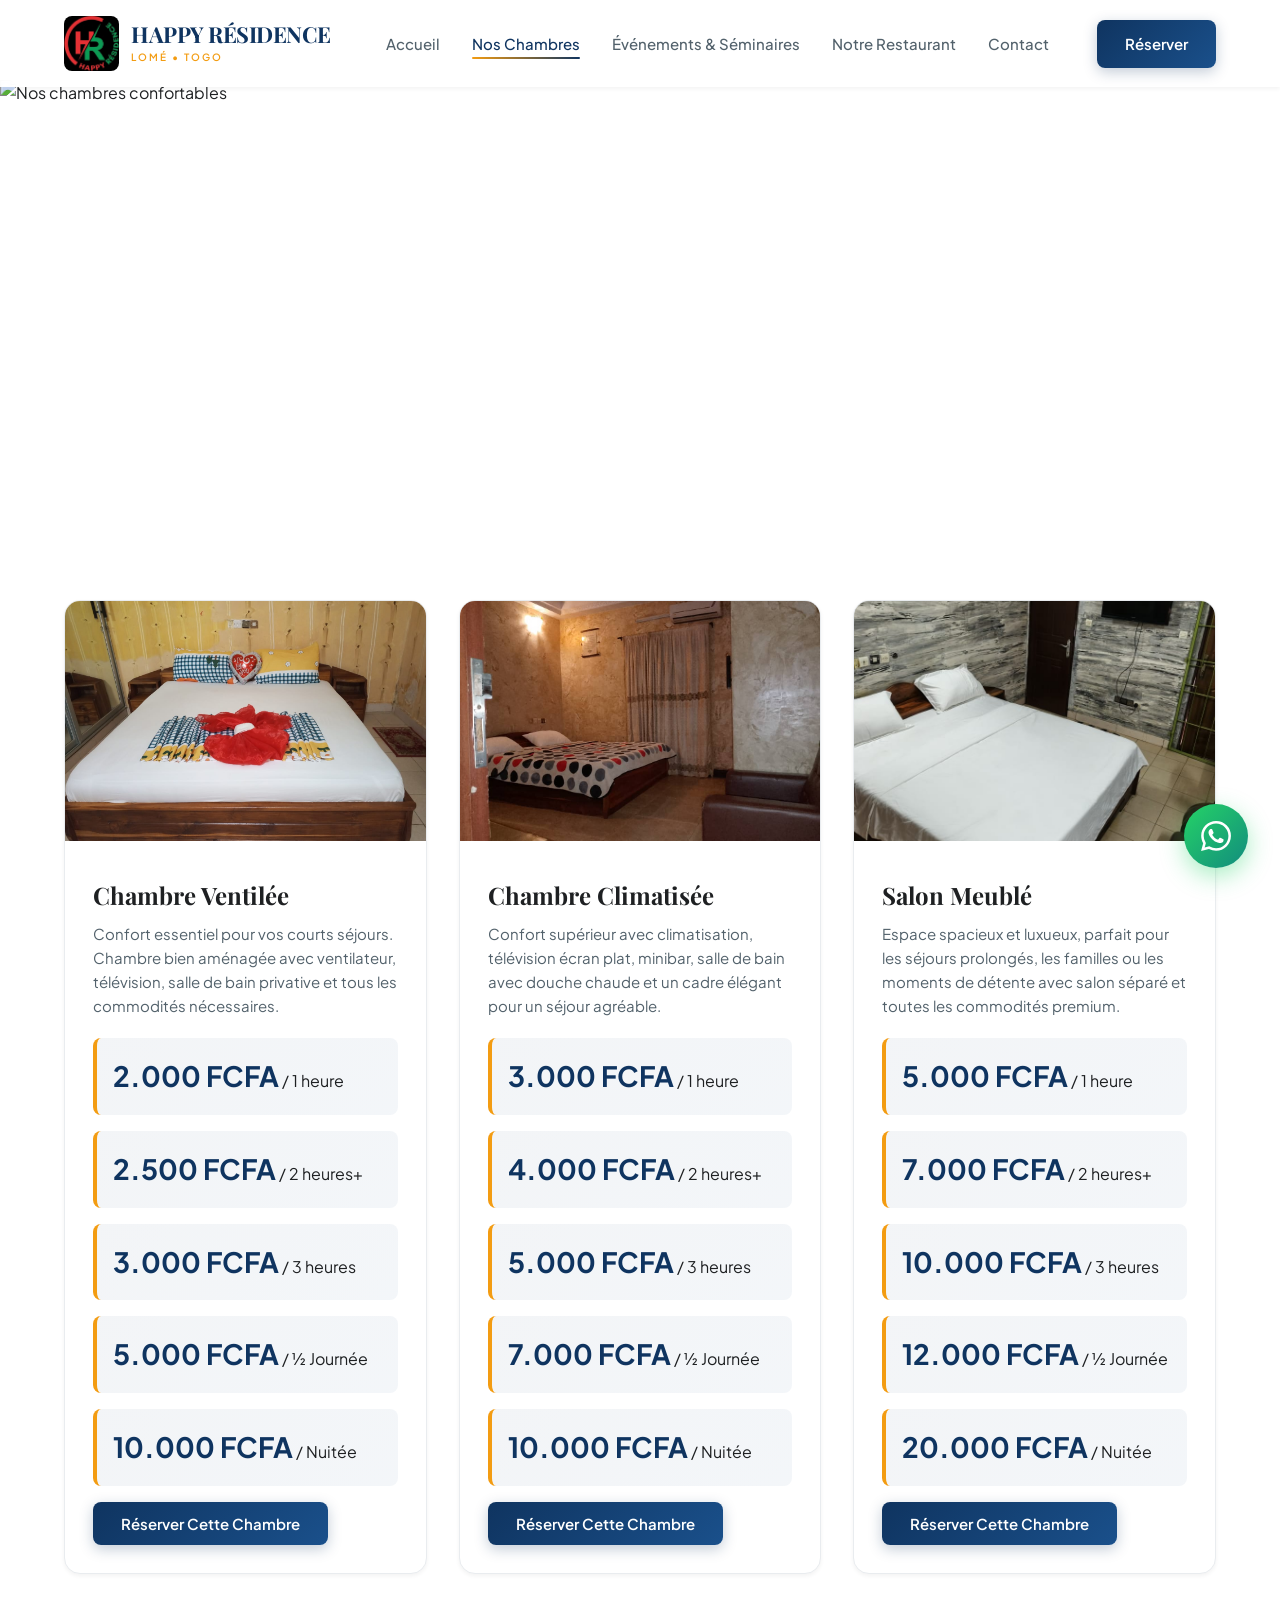
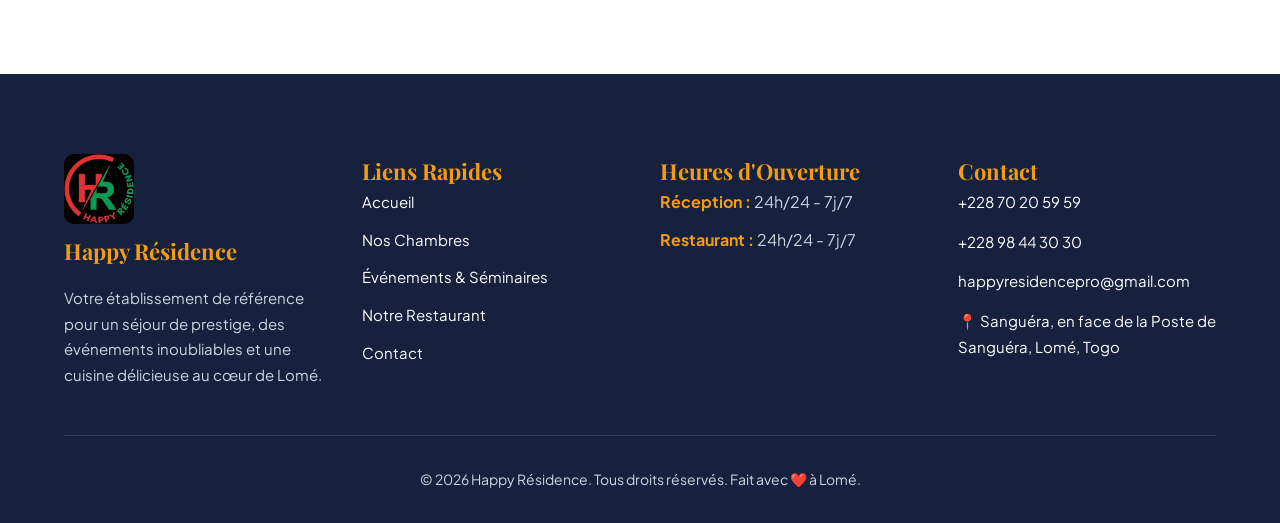
==== commit 3fa6a26f: "Mise à jour site Happy Résidence : tarifs chambres, menu restaurant, images, horaires 24h/24" ====
--- a/chambres.html
+++ b/chambres.html
@@ -10,8 +10,8 @@
     <link href="https://fonts.googleapis.com/css2?family=Playfair+Display:wght=400;500;600;700&family=Plus+Jakarta+Sans:wght=300;400;500;600;700&display=swap" rel="stylesheet">
     
     <link rel="stylesheet" href="css/style.css">
-    <link rel="stylesheet" href="css/responsive.css">
-</head>
+    <link rel="stylesheet" href="css/responsive.css">    <link rel="icon" type="image/jpeg" href="img/logo.jpeg">
+    <link rel="shortcut icon" href="img/logo.jpeg"></head>
 <body>
     <header class="header">
         <div class="container">
@@ -69,53 +69,119 @@
         <div class="container">
             <div class="rooms-grid">
                 <article class="room-card fade-in">
-                    <img src="https://images.unsplash.com/photo-1611892440504-42a792e24d32?q=80&w=800&auto=format&fit=crop" alt="Chambre Ventilée" class="room-image" loading="lazy">
+                    <img src="img/chambres/chambre-ventilée1.jpeg" alt="Chambre Ventilée" class="room-image" loading="lazy">
                     <div class="room-content">
                         <h3 class="room-title">Chambre Ventilée</h3>
                         <p class="room-description">Confort essentiel pour vos courts séjours. Chambre bien aménagée avec ventilateur, télévision, salle de bain privative et tous les commodités nécessaires.</p>
-                        <div class="room-price">
-                            <span class="price-main">8.000 FCFA</span>
-                            <span class="price-period">/ nuit (court séjour)</span>
+                        <div class="price-list">
+                            <div class="room-price">
+                                <span class="price-main">2.000 FCFA</span>
+                                <span class="price-period">/ 1 heure</span>
+                            </div>
+                            <div class="room-price">
+                                <span class="price-main">2.500 FCFA</span>
+                                <span class="price-period">/ 2 heures+</span>
+                            </div>
+                            <div class="room-price">
+                                <span class="price-main">3.000 FCFA</span>
+                                <span class="price-period">/ 3 heures</span>
+                            </div>
+                            <div class="room-price">
+                                <span class="price-main">5.000 FCFA</span>
+                                <span class="price-period">/ ½ Journée</span>
+                            </div>
+                            <div class="room-price">
+                                <span class="price-main">10.000 FCFA</span>
+                                <span class="price-period">/ Nuitée</span>
+                            </div>
                         </div>
-                        <div class="room-price">
-                            <span class="price-main">6.000 FCFA</span>
-                            <span class="price-period">/ nuit (long séjour)</span>
-                        </div>
-                        <button class="btn btn-primary book-btn" data-room="Chambre Ventilée" data-price-court="8.000" data-price-long="6.000">Réserver Cette Chambre</button>
+                        <button class="btn btn-primary book-btn" 
+                                data-room="Chambre Ventilée" 
+                                data-price-1h="2.000" 
+                                data-price-2h="2.500" 
+                                data-price-3h="3.000" 
+                                data-price-halfday="5.000" 
+                                data-price-night="10.000">
+                            Réserver Cette Chambre
+                        </button>
                     </div>
                 </article>
 
                 <article class="room-card fade-in">
-                    <img src="https://images.unsplash.com/photo-1590490360182-c33d57733427?q=80&w=800&auto=format&fit=crop" alt="Chambre Climatisée" class="room-image" loading="lazy">
+                    <img src="img/chambres/chambres-climée2.jpeg" alt="Chambre Climatisée" class="room-image" loading="lazy">
                     <div class="room-content">
                         <h3 class="room-title">Chambre Climatisée</h3>
                         <p class="room-description">Confort supérieur avec climatisation, télévision écran plat, minibar, salle de bain avec douche chaude et un cadre élégant pour un séjour agréable.</p>
-                        <div class="room-price">
-                            <span class="price-main">15.000 FCFA</span>
-                            <span class="price-period">/ nuit (court séjour)</span>
+                        <div class="price-list">
+                            <div class="room-price">
+                                <span class="price-main">3.000 FCFA</span>
+                                <span class="price-period">/ 1 heure</span>
+                            </div>
+                            <div class="room-price">
+                                <span class="price-main">4.000 FCFA</span>
+                                <span class="price-period">/ 2 heures+</span>
+                            </div>
+                            <div class="room-price">
+                                <span class="price-main">5.000 FCFA</span>
+                                <span class="price-period">/ 3 heures</span>
+                            </div>
+                            <div class="room-price">
+                                <span class="price-main">7.000 FCFA</span>
+                                <span class="price-period">/ ½ Journée</span>
+                            </div>
+                            <div class="room-price">
+                                <span class="price-main">10.000 FCFA</span>
+                                <span class="price-period">/ Nuitée</span>
+                            </div>
                         </div>
-                        <div class="room-price">
-                            <span class="price-main">12.000 FCFA</span>
-                            <span class="price-period">/ nuit (long séjour)</span>
-                        </div>
-                        <button class="btn btn-primary book-btn" data-room="Chambre Climatisée" data-price-court="15.000" data-price-long="12.000">Réserver Cette Chambre</button>
+                        <button class="btn btn-primary book-btn" 
+                                data-room="Chambre Climatisée" 
+                                data-price-1h="3.000" 
+                                data-price-2h="4.000" 
+                                data-price-3h="5.000" 
+                                data-price-halfday="7.000" 
+                                data-price-night="10.000">
+                            Réserver Cette Chambre
+                        </button>
                     </div>
                 </article>
 
                 <article class="room-card fade-in">
-                    <img src="https://images.unsplash.com/photo-1618773928121-c32242e63f39?q=80&w=800&auto=format&fit=crop" alt="Salon Meublé" class="room-image" loading="lazy">
+                    <img src="img/chambres/salon-meublé.jpeg" alt="Salon Meublé" class="room-image" loading="lazy">
                     <div class="room-content">
                         <h3 class="room-title">Salon Meublé</h3>
                         <p class="room-description">Espace spacieux et luxueux, parfait pour les séjours prolongés, les familles ou les moments de détente avec salon séparé et toutes les commodités premium.</p>
-                        <div class="room-price">
-                            <span class="price-main">25.000 FCFA</span>
-                            <span class="price-period">/ nuit (court séjour)</span>
+                        <div class="price-list">
+                            <div class="room-price">
+                                <span class="price-main">5.000 FCFA</span>
+                                <span class="price-period">/ 1 heure</span>
+                            </div>
+                            <div class="room-price">
+                                <span class="price-main">7.000 FCFA</span>
+                                <span class="price-period">/ 2 heures+</span>
+                            </div>
+                            <div class="room-price">
+                                <span class="price-main">10.000 FCFA</span>
+                                <span class="price-period">/ 3 heures</span>
+                            </div>
+                            <div class="room-price">
+                                <span class="price-main">12.000 FCFA</span>
+                                <span class="price-period">/ ½ Journée</span>
+                            </div>
+                            <div class="room-price">
+                                <span class="price-main">20.000 FCFA</span>
+                                <span class="price-period">/ Nuitée</span>
+                            </div>
                         </div>
-                        <div class="room-price">
-                            <span class="price-main">20.000 FCFA</span>
-                            <span class="price-period">/ nuit (long séjour)</span>
-                        </div>
-                        <button class="btn btn-primary book-btn" data-room="Salon Meublé" data-price-court="25.000" data-price-long="20.000">Réserver Cette Chambre</button>
+                        <button class="btn btn-primary book-btn" 
+                                data-room="Salon Meublé" 
+                                data-price-1h="5.000" 
+                                data-price-2h="7.000" 
+                                data-price-3h="10.000" 
+                                data-price-halfday="12.000" 
+                                data-price-night="20.000">
+                            Réserver Cette Chambre
+                        </button>
                     </div>
                 </article>
             </div>
@@ -148,7 +214,7 @@
                     <h3 class="footer-title">Heures d'Ouverture</h3>
                     <ul class="footer-hours">
                         <li><strong>Réception :</strong> 24h/24 - 7j/7</li>
-                        <li><strong>Restaurant :</strong> 07h00 - 22h00</li>
+                        <li><strong>Restaurant :</strong> 24h/24 - 7j/7</li>
                     </ul>
                 </div>
 
--- a/css/style.css
+++ b/css/style.css
@@ -845,10 +845,20 @@
 }
 
 .menu-item-card-price {
-    font-size: 1.125rem;
+    font-size: 1rem;
     font-weight: 700;
     color: var(--accent-color);
-    white-space: nowrap;
+    white-space: normal;
+    text-align: right;
+    flex-shrink: 0;
+}
+
+.menu-item-card-header {
+    display: flex;
+    justify-content: space-between;
+    align-items: flex-start;
+    gap: 12px;
+    margin-bottom: 0.75rem;
 }
 
 .menu-item-card-desc {
